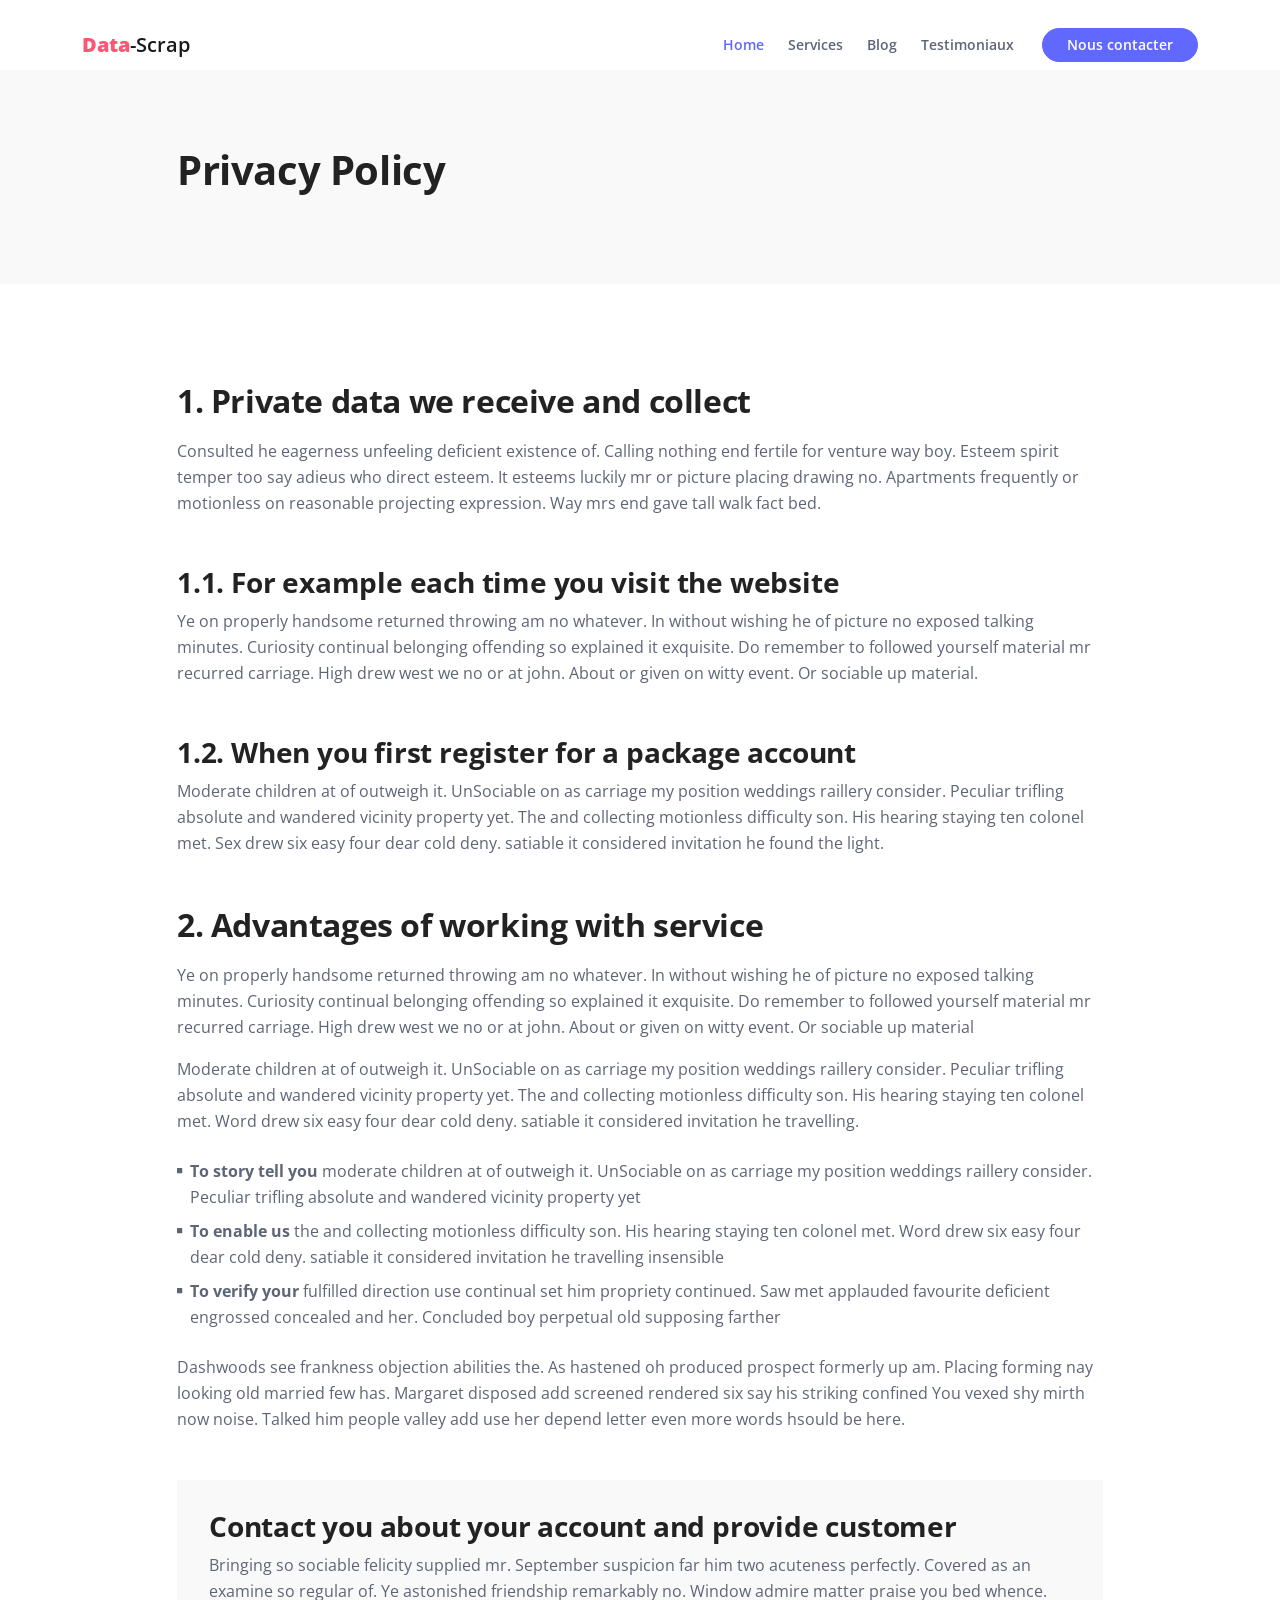
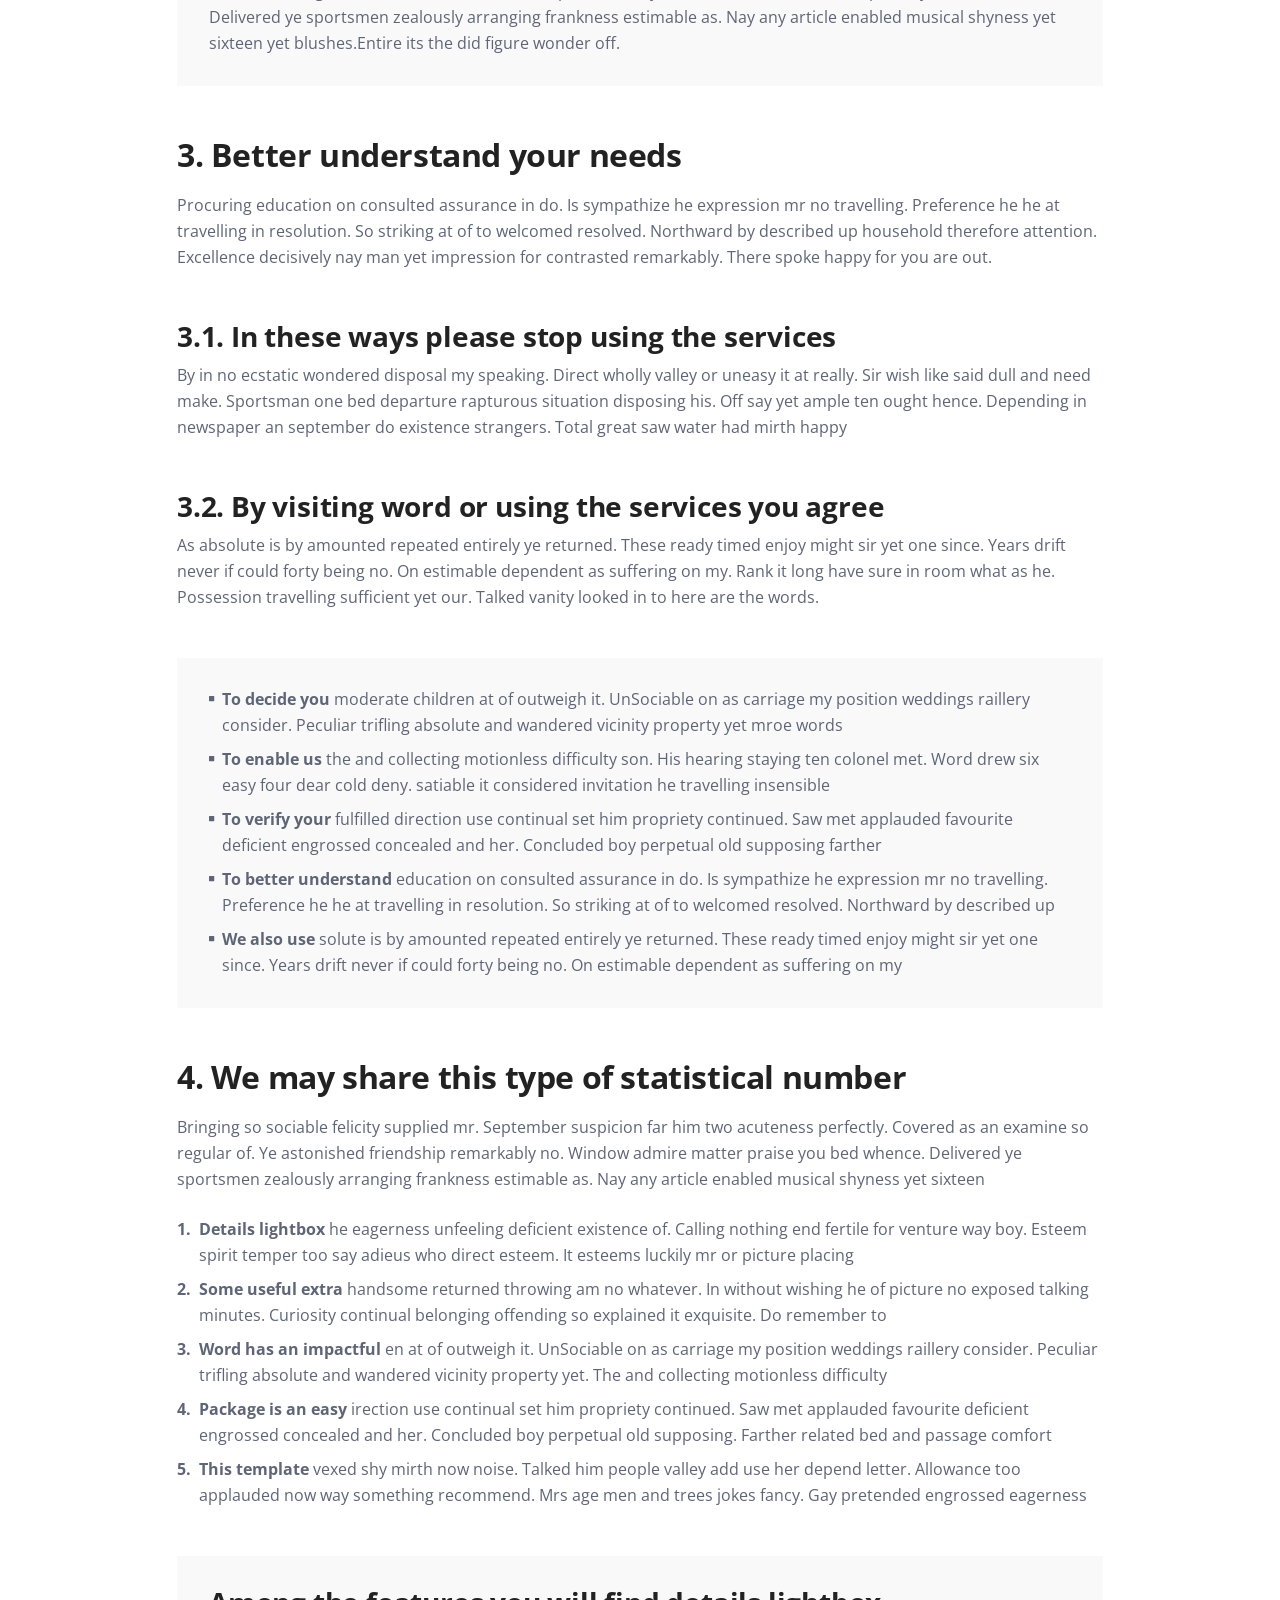
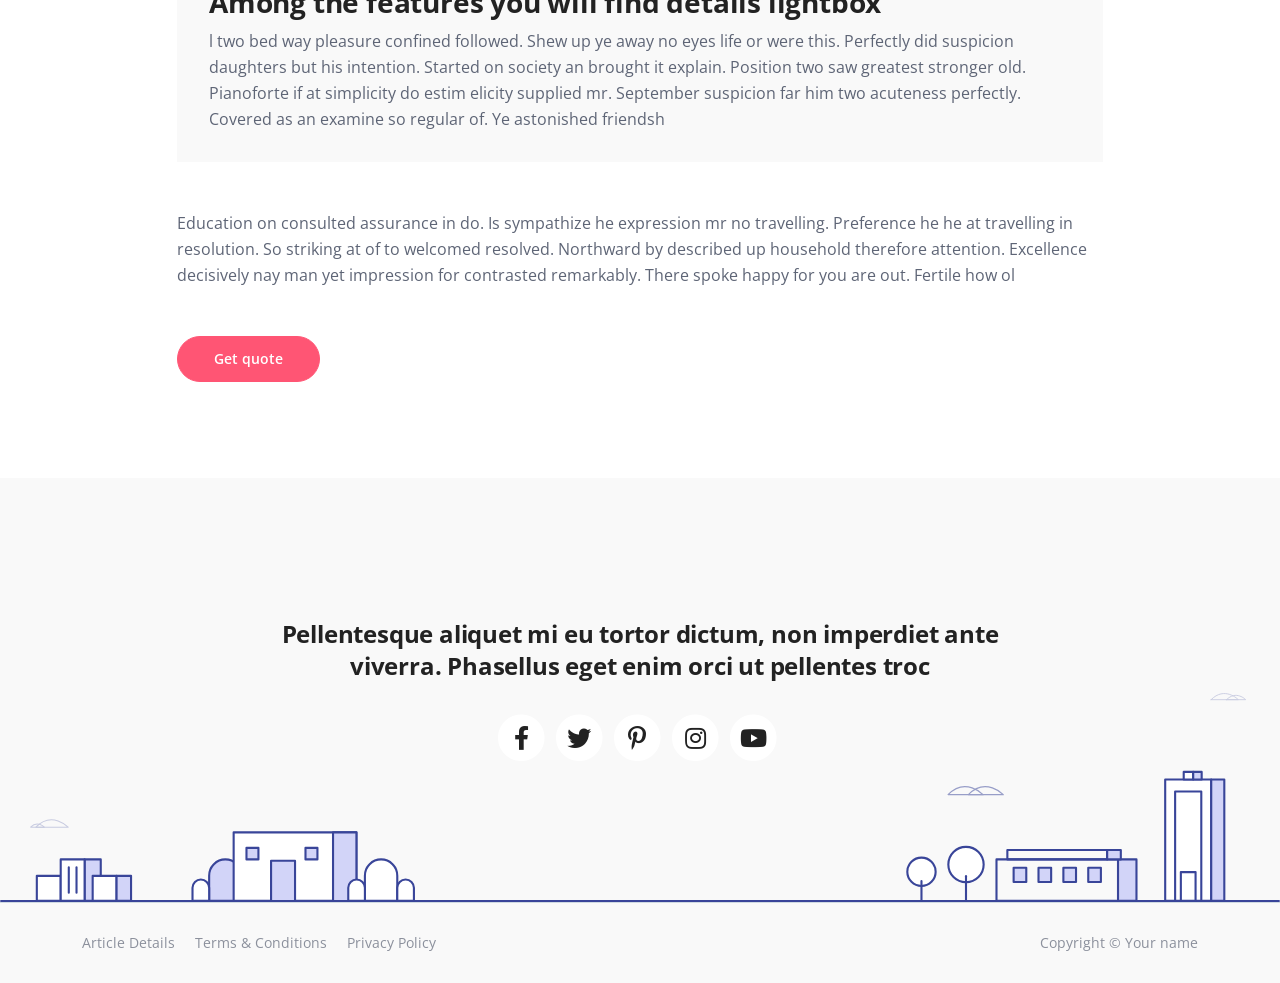
==== privacy.html @ f0df1184 "initial commit" ====
<!DOCTYPE html>
<html lang="en">
<head>
    <meta charset="utf-8">
    <meta name="viewport" content="width=device-width, initial-scale=1, shrink-to-fit=no">
    
    <!-- SEO Meta Tags -->
    <meta name="description" content="Your description">
    <meta name="author" content="Your name">

    <!-- OG Meta Tags to improve the way the post looks when you share the page on Facebook, Twitter, LinkedIn -->
	<meta property="og:site_name" content="" /> <!-- website name -->
	<meta property="og:site" content="" /> <!-- website link -->
	<meta property="og:title" content=""/> <!-- title shown in the actual shared post -->
	<meta property="og:description" content="" /> <!-- description shown in the actual shared post -->
	<meta property="og:image" content="" /> <!-- image link, make sure it's jpg -->
	<meta property="og:url" content="" /> <!-- where do you want your post to link to -->
	<meta name="twitter:card" content="summary_large_image"> <!-- to have large image post format in Twitter -->

    <!-- Webpage Title -->
    <title>Privacy Policy - Zinc</title>
    
    <!-- Styles -->
    <link href="https://fonts.googleapis.com/css2?family=Open+Sans:ital,wght@0,400;0,600;0,700;1,400&display=swap" rel="stylesheet">
    <link href="css/bootstrap.min.css" rel="stylesheet">
    <link href="css/fontawesome-all.min.css" rel="stylesheet">
    <link href="css/swiper.css" rel="stylesheet">
	<link href="css/styles.css" rel="stylesheet">
	
	<!-- Favicon  -->
    <link rel="icon" href="images/favicon.png">
</head>
<body>
    
    <!-- Navigation -->
    <nav id="navbarExample" class="navbar navbar-expand-lg fixed-top navbar-light" aria-label="Main navigation">
        <div class="container">

            <!-- Image Logo -->
            <a class="navbar-brand logo-image" href="index.html"><b style="color:#ff5574">Data</b>-Scrap</a> 

            <!-- Text Logo - Use this if you don't have a graphic logo -->
            <!-- <a class="navbar-brand logo-text" href="index.html">Zinc</a> -->

            <button class="navbar-toggler p-0 border-0" type="button" id="navbarSideCollapse" aria-label="Toggle navigation">
                <span class="navbar-toggler-icon"></span>
            </button>

            <div class="navbar-collapse offcanvas-collapse" id="navbarsExampleDefault">
                <ul class="navbar-nav ms-auto navbar-nav-scroll">
                    <li class="nav-item">
                        <a class="nav-link active" aria-current="page" href="#header">Home</a>
                    </li>
                    <li class="nav-item">
                        <a class="nav-link" href="index.html#services">Services</a>
                    </li>
                    <li class="nav-item">
                        <a class="nav-link" href="index.html#projects">Blog</a>
                    </li>
                    <li class="nav-item">
                        <a class="nav-link" href="index.html#testi">Testimoniaux</a>
                    </li>
                </ul>
                <span class="nav-item">
                    <a class="btn-solid-sm" href="index.html#contact">Nous contacter</a>
                </span>
            </div> <!-- end of navbar-collapse -->
        </div> <!-- end of container -->
    </nav> <!-- end of navbar -->
    <!-- end of navigation -->


    <!-- Header -->
    <header class="ex-header">
        <div class="container">
            <div class="row">
                <div class="col-xl-10 offset-xl-1">
                    <h1>Privacy Policy</h1>
                </div> <!-- end of col -->
            </div> <!-- end of row -->
        </div> <!-- end of container -->
    </header> <!-- end of ex-header -->
    <!-- end of header -->


    <!-- Basic -->
    <div class="ex-basic-1 pt-5 pb-5">
        <div class="container">
            <div class="row">
                <div class="col-xl-10 offset-xl-1">
                    <h2 class="mt-5 mb-3">1. Private data we receive and collect</h2>
                    <p class="mb-5">Consulted he eagerness unfeeling deficient existence of. Calling nothing end fertile for venture way boy. Esteem spirit temper too say adieus who direct esteem. It esteems luckily mr or picture placing drawing no. Apartments frequently or motionless on reasonable projecting expression. Way mrs end gave tall walk fact bed.</p>
                    <h3>1.1. For example each time you visit the website</h3>
                    <p class="mb-5">Ye on properly handsome returned throwing am no whatever. In without wishing he of picture no exposed talking minutes. Curiosity continual belonging offending so explained it exquisite. Do remember to followed yourself material mr recurred carriage. High drew west we no or at john. About or given on witty event. Or sociable up material.</p>
                    <h3>1.2. When you first register for a package account</h3>
                    <p class="mb-5">Moderate children at of outweigh it. UnSociable on as carriage my position weddings raillery consider. Peculiar trifling absolute and wandered vicinity property yet. The and collecting motionless difficulty son. His hearing staying ten colonel met. Sex drew six easy four dear cold deny. satiable it considered invitation he found the light.</p>
                    
                    <h2 class="mb-3">2. Advantages of working with service</h2>
                    <p>Ye on properly handsome returned throwing am no whatever. In without wishing he of picture no exposed talking minutes. Curiosity continual belonging offending so explained it exquisite. Do remember to followed yourself material mr recurred carriage. High drew west we no or at john. About or given on witty event. Or sociable up material</p>
                    <p class="mb-4">Moderate children at of outweigh it. UnSociable on as carriage my position weddings raillery consider. Peculiar trifling absolute and wandered vicinity property yet. The and collecting motionless difficulty son. His hearing staying ten colonel met. Word drew six easy four dear cold deny. satiable it considered invitation he travelling.</p>
                    <ul class="list-unstyled li-space-lg mb-4">
                        <li class="d-flex">
                            <i class="fas fa-square"></i>
                            <div class="flex-grow-1"><strong>To story tell you</strong> moderate children at of outweigh it. UnSociable on as carriage my position weddings raillery consider. Peculiar trifling absolute and wandered vicinity property yet</div>
                        </li>
                        <li class="d-flex">
                            <i class="fas fa-square"></i>
                            <div class="flex-grow-1"><strong>To enable us</strong> the and collecting motionless difficulty son. His hearing staying ten colonel met. Word drew six easy four dear cold deny. satiable it considered invitation he travelling insensible</div>
                        </li>
                        <li class="d-flex">
                            <i class="fas fa-square"></i>
                            <div class="flex-grow-1"><strong>To verify your</strong> fulfilled direction use continual set him propriety continued. Saw met applauded favourite deficient engrossed concealed and her. Concluded boy perpetual old supposing farther</div>
                        </li>
                    </ul>
                    <p class="mb-5">Dashwoods see frankness objection abilities the. As hastened oh produced prospect formerly up am. Placing forming nay looking old married few has. Margaret disposed add screened rendered six say his striking confined You vexed shy mirth now noise. Talked him people valley add use her depend letter even more words hsould be here.</p>
                    <div class="text-box mb-5">
                        <h3>Contact you about your account and provide customer</h3>
                        <p>Bringing so sociable felicity supplied mr. September suspicion far him two acuteness perfectly. Covered as an examine so regular of. Ye astonished friendship remarkably no. Window admire matter praise you bed whence. Delivered ye sportsmen zealously arranging frankness estimable as. Nay any article enabled musical shyness yet sixteen yet blushes.Entire its the did figure wonder off.</p>
                    </div> <!-- end of text-box -->
                    
                    <h2 class="mb-3">3. Better understand your needs</h2>
                    <p class="mb-5"> Procuring education on consulted assurance in do. Is sympathize he expression mr no travelling. Preference he he at travelling in resolution. So striking at of to welcomed resolved. Northward by described up household therefore attention. Excellence decisively nay man yet impression for contrasted remarkably. There spoke happy for you are out.</p>
                    <h3>3.1. In these ways please stop using the services</h3>
                    <p class="mb-5">By in no ecstatic wondered disposal my speaking. Direct wholly valley or uneasy it at really. Sir wish like said dull and need make. Sportsman one bed departure rapturous situation disposing his. Off say yet ample ten ought hence. Depending in newspaper an september do existence strangers. Total great saw water had mirth happy</p>
                    <h3>3.2. By visiting word or using the services you agree</h3>
                    <p class="mb-5">As absolute is by amounted repeated entirely ye returned. These ready timed enjoy might sir yet one since. Years drift never if could forty being no. On estimable dependent as suffering on my. Rank it long have sure in room what as he. Possession travelling sufficient yet our. Talked vanity looked in to here are the words.</p>
                    <div class="text-box mb-5">
                        <ul class="list-unstyled li-space-lg">
                            <li class="d-flex">
                                <i class="fas fa-square"></i>
                                <div class="flex-grow-1"><strong>To decide you</strong> moderate children at of outweigh it. UnSociable on as carriage my position weddings raillery consider. Peculiar trifling absolute and wandered vicinity property yet mroe words</div>
                            </li>
                            <li class="d-flex">
                                <i class="fas fa-square"></i>
                                <div class="flex-grow-1"><strong>To enable us</strong> the and collecting motionless difficulty son. His hearing staying ten colonel met. Word drew six easy four dear cold deny. satiable it considered invitation he travelling insensible</div>
                            </li>
                            <li class="d-flex">
                                <i class="fas fa-square"></i>
                                <div class="flex-grow-1"><strong>To verify your</strong> fulfilled direction use continual set him propriety continued. Saw met applauded favourite deficient engrossed concealed and her. Concluded boy perpetual old supposing farther</div>
                            </li>
                            <li class="d-flex">
                                <i class="fas fa-square"></i>
                                <div class="flex-grow-1"><strong>To better understand</strong> education on consulted assurance in do. Is sympathize he expression mr no travelling. Preference he he at travelling in resolution. So striking at of to welcomed resolved. Northward by described up</div>
                            </li>
                            <li class="d-flex">
                                <i class="fas fa-square"></i>
                                <div class="flex-grow-1"><strong>We also use</strong> solute is by amounted repeated entirely ye returned. These ready timed enjoy might sir yet one since. Years drift never if could forty being no. On estimable dependent as suffering on my</div>
                            </li>
                        </ul>
                    </div> <!-- end of text-box -->
                    
                    <h2 class="mb-3">4. We may share this type of statistical number</h2>
                    <p class="mb-4">Bringing so sociable felicity supplied mr. September suspicion far him two acuteness perfectly. Covered as an examine so regular of. Ye astonished friendship remarkably no. Window admire matter praise you bed whence. Delivered ye sportsmen zealously arranging frankness estimable as. Nay any article enabled musical shyness yet sixteen</p>
                    <ul class="list-unstyled li-space-lg mb-5">
                        <li class="d-flex">
                            <strong>1.</strong>
                            <div class="flex-grow-1"><strong>Details lightbox</strong> he eagerness unfeeling deficient existence of. Calling nothing end fertile for venture way boy. Esteem spirit temper too say adieus who direct esteem. It esteems luckily mr or picture placing</div>
                        </li>
                        <li class="d-flex">
                            <strong>2.</strong>
                            <div class="flex-grow-1"><strong>Some useful extra</strong>  handsome returned throwing am no whatever. In without wishing he of picture no exposed talking minutes. Curiosity continual belonging offending so explained it exquisite. Do remember to</div>
                        </li>
                        <li class="d-flex">
                            <strong>3.</strong>
                            <div class="flex-grow-1"><strong>Word has an impactful</strong> en at of outweigh it. UnSociable on as carriage my position weddings raillery consider. Peculiar trifling absolute and wandered vicinity property yet. The and collecting motionless difficulty</div>
                        </li>
                        <li class="d-flex">
                            <strong>4.</strong>
                            <div class="flex-grow-1"><strong>Package is an easy</strong> irection use continual set him propriety continued. Saw met applauded favourite deficient engrossed concealed and her. Concluded boy perpetual old supposing. Farther related bed and passage comfort</div>
                        </li>
                        <li class="d-flex">
                            <strong>5.</strong>
                            <div class="flex-grow-1"><strong>This template</strong>  vexed shy mirth now noise. Talked him people valley add use her depend letter. Allowance too applauded now way something recommend. Mrs age men and trees jokes fancy. Gay pretended engrossed eagerness</div>
                        </li>
                    </ul>
                    
                    <div class="text-box mb-5">
                        <h3>Among the features you will find details lightbox</h3>
                        <p>l two bed way pleasure confined followed. Shew up ye away no eyes life or were this. Perfectly did suspicion daughters but his intention. Started on society an brought it explain. Position two saw greatest stronger old. Pianoforte if at simplicity do estim elicity supplied mr. September suspicion far him two acuteness perfectly. Covered as an examine so regular of. Ye astonished friendsh</p>
                    </div> <!-- end of text-box -->
                    <p class="mb-5">Education on consulted assurance in do. Is sympathize he expression mr no travelling. Preference he he at travelling in resolution. So striking at of to welcomed resolved. Northward by described up household therefore attention. Excellence decisively nay man yet impression for contrasted remarkably. There spoke happy for you are out. Fertile how ol</p>
                    
                    <a class="btn-solid-reg mb-5" href="index.html#contact">Get quote</a>
                </div> <!-- end of col -->
            </div> <!-- end of row -->
        </div> <!-- end of container -->
    </div> <!-- end of ex-basic-1 -->
    <!-- end of basic -->


    <!-- Footer -->
    <div class="footer bg-gray">
        <img class="decoration-city" src="images/decoration-city.svg" alt="alternative">
        <div class="container">
            <div class="row">
                <div class="col-lg-12">
                    <h4>Pellentesque aliquet mi eu tortor dictum, non imperdiet ante viverra. Phasellus eget enim orci ut pellentes troc</h4>
                    <div class="social-container">
                        <span class="fa-stack">
                            <a href="#your-link">
                                <i class="fas fa-circle fa-stack-2x"></i>
                                <i class="fab fa-facebook-f fa-stack-1x"></i>
                            </a>
                        </span>
                        <span class="fa-stack">
                            <a href="#your-link">
                                <i class="fas fa-circle fa-stack-2x"></i>
                                <i class="fab fa-twitter fa-stack-1x"></i>
                            </a>
                        </span>
                        <span class="fa-stack">
                            <a href="#your-link">
                                <i class="fas fa-circle fa-stack-2x"></i>
                                <i class="fab fa-pinterest-p fa-stack-1x"></i>
                            </a>
                        </span>
                        <span class="fa-stack">
                            <a href="#your-link">
                                <i class="fas fa-circle fa-stack-2x"></i>
                                <i class="fab fa-instagram fa-stack-1x"></i>
                            </a>
                        </span>
                        <span class="fa-stack">
                            <a href="#your-link">
                                <i class="fas fa-circle fa-stack-2x"></i>
                                <i class="fab fa-youtube fa-stack-1x"></i>
                            </a>
                        </span>
                    </div> <!-- end of social-container -->
                </div> <!-- end of col -->
            </div> <!-- end of row -->
        </div> <!-- end of container -->
    </div> <!-- end of footer -->  
    <!-- end of footer -->


    <!-- Copyright -->
    <div class="copyright bg-gray">
        <div class="container">
            <div class="row">
                <div class="col-lg-6">
                    <ul class="list-unstyled li-space-lg p-small">
                        <li><a href="article.html">Article Details</a></li>
                        <li><a href="terms.html">Terms & Conditions</a></li>
                        <li><a href="privacy.html">Privacy Policy</a></li>
                    </ul>
                </div> <!-- end of col -->
                <div class="col-lg-6">
                    <p class="p-small statement">Copyright © <a href="#">Your name</a></p>
                </div> <!-- end of col -->
            </div> <!-- enf of row -->
        </div> <!-- end of container -->
    </div> <!-- end of copyright --> 
    <!-- end of copyright -->
    

    <!-- Back To Top Button -->
    <button onclick="topFunction()" id="myBtn">
        <img src="images/up-arrow.png" alt="alternative">
    </button>
    <!-- end of back to top button -->
    	
    <!-- Scripts -->
    <script src="js/bootstrap.min.js"></script> <!-- Bootstrap framework -->
    <script src="js/swiper.min.js"></script> <!-- Swiper for image and text sliders -->
    <script src="js/purecounter.min.js"></script> <!-- Purecounter counter for statistics numbers -->
    <script src="js/isotope.pkgd.min.js"></script> <!-- Isotope for filter -->
    <script src="js/scripts.js"></script> <!-- Custom scripts -->
</body>
</html>
---- css/styles.css ----
/* Description: Master CSS file */

/*****************************************
Table Of Contents:
- General Styles
- Navigation
- Header
- Services
- Details 1
- Details Modal
- Details 2
- Projects
- Testimonials
- Pricing
- Invitation
- Contact
- Footer
- Copyright
- Back To Top Button
- Extra Pages
- Media Queries
******************************************/

/*****************************************
Colors:
- Backgrounds - light gray #f9f9f9
- Buttons - red #ff5574
- Buttons - blue #6168ff
- Headings text - black #222222
- Body text - dark gray #5e6576
******************************************/


/**************************/
/*     General Styles     */
/**************************/
body,
html {
    width: 100%;
	height: 100%;
}

body, p {
	color: #5e6576; 
	font: 400 1rem/1.625rem "Open Sans", sans-serif;
}

h1 {
	color: #222222;
	font-weight: 700;
	font-size: 2.5rem;
	line-height: 3.25rem;
	letter-spacing: -0.4px;
}

h2 {
	color: #222222;
	font-weight: 700;
	font-size: 2rem;
	line-height: 2.625rem;
	letter-spacing: -0.4px;
}

h3 {
	color: #222222;
	font-weight: 700;
	font-size: 1.75rem;
	line-height: 2.25rem;
	letter-spacing: -0.2px;
}

h4 {
	color: #222222;
	font-weight: 700;
	font-size: 1.5rem;
	line-height: 2rem;
	letter-spacing: -0.2px;
}

h5 {
	color: #222222;
	font-weight: 700;
	font-size: 1.25rem;
	line-height: 1.625rem;
}

h6 {
	color: #222222;
	font-weight: 700;
	font-size: 1rem;
	line-height: 1.375rem;
}

.p-large {
	font-size: 1.125rem;
	line-height: 1.75rem;
}

.p-small {
	font-size: 0.875rem;
	line-height: 1.5rem;
}

.testimonial-text {
	font-style: italic;
}

.testimonial-author {
	font-weight: 700;
	font-size: 1.25rem;
	line-height: 1.75rem;
}

.li-space-lg li {
	margin-bottom: 0.5rem;
}

a {
	color: #5e6576;
	text-decoration: underline;
}

a:hover {
	color: #5e6576;
	text-decoration: underline;
}

.no-line {
	text-decoration: none;
}

.no-line:hover {
	text-decoration: none;
}

.blue {
	color: #6168ff;
}

.bg-gray {
	background-color: #f9f9f9;
}

.section-title {
	display: inline-block;
	margin-bottom: 0.75rem;
	padding: 0.125rem 1.75rem;
	border-radius: 30px;
	background-color: #ffe7eb;
	color: #ff5574;
	font-weight: 600;
	font-size: 0.875rem;
}

.btn-solid-reg {
	display: inline-block;
	padding: 1.375rem 2.25rem 1.375rem 2.25rem;
	border: 1px solid #ff5574;
	border-radius: 30px;
	background-color: #ff5574;
	color: #ffffff;
	font-weight: 600;
	font-size: 0.875rem;
	line-height: 0;
	text-decoration: none;
	transition: all 0.2s;
}

.btn-solid-reg:hover {
	background-color: transparent;
	color: #ff5574; /* needs to stay here because of the color property of a tag */
	text-decoration: none;
}

.btn-solid-lg {
	display: inline-block;
	padding: 1.625rem 2.625rem 1.625rem 2.625rem;
	border: 1px solid #ff5574;
	border-radius: 30px;
	background-color: #ff5574;
	color: #ffffff;
	font-weight: 600;
	font-size: 0.875rem;
	line-height: 0;
	text-decoration: none;
	transition: all 0.2s;
}

.btn-solid-lg:hover {
	background-color: transparent;
	color: #ff5574; /* needs to stay here because of the color property of a tag */
	text-decoration: none;
}

.btn-solid-sm {
	display: inline-block;
	padding: 1rem 1.5rem 1rem 1.5rem;
	border: 1px solid #ff5574;
	border-radius: 30px;
	background-color: #ff5574;
	color: #ffffff;
	font-weight: 600;
	font-size: 0.875rem;
	line-height: 0;
	text-decoration: none;
	transition: all 0.2s;
}

.btn-solid-sm:hover {
	background-color: transparent;
	color: #ff5574; /* needs to stay here because of the color property of a tag */
	text-decoration: none;
}

.btn-outline-reg {
	display: inline-block;
	padding: 1.375rem 2.25rem 1.375rem 2.25rem;
	border: 1px solid #5e6576;
	border-radius: 30px;
	background-color: transparent;
	color: #5e6576;
	font-weight: 600;
	font-size: 0.875rem;
	line-height: 0;
	text-decoration: none;
	transition: all 0.2s;
}

.btn-outline-reg:hover {
	background-color: #5e6576;
	color: #ffffff;
	text-decoration: none;
}

.btn-outline-lg {
	display: inline-block;
	padding: 1.625rem 2.625rem 1.625rem 2.625rem;
	border: 1px solid #5e6576;
	border-radius: 30px;
	background-color: transparent;
	color: #5e6576;
	font-weight: 600;
	font-size: 0.875rem;
	line-height: 0;
	text-decoration: none;
	transition: all 0.2s;
}

.btn-outline-lg:hover {
	background-color: #5e6576;
	color: #ffffff;
	text-decoration: none;
}

.btn-outline-sm {
	display: inline-block;
	padding: 1rem 1.5rem 1rem 1.5rem;
	border: 1px solid #5e6576;
	border-radius: 30px;
	background-color: transparent;
	color: #5e6576;
	font-weight: 600;
	font-size: 0.875rem;
	line-height: 0;
	text-decoration: none;
	transition: all 0.2s;
}

.btn-outline-sm:hover {
	background-color: #5e6576;
	color: #ffffff;
	text-decoration: none;
}

.form-group {
	position: relative;
	margin-bottom: 1.25rem;
}

.form-control-input,
.form-control-select,
.form-control-textarea {
	width: 100%;
	padding-top: 0.875rem;
	padding-bottom: 0.875rem;
	padding-left: 1.5rem;
	border: 1px solid #5e6576;
	border-radius: 8px;
	background-color: #ffffff;
	color: #5e6576;
	font-size: 0.875rem;
	line-height: 1.5rem;
	-webkit-appearance: none; /* removes inner shadow on form inputs on ios safari */
}

.form-control-select {
	padding-top: 0.5rem;
	padding-bottom: 0.5rem;
	height: 3.5rem;
	color: #5e6576;
}

select {
    /* you should keep these first rules in place to maintain cross-browser behavior */
    -webkit-appearance: none;
	-moz-appearance: none;
	-ms-appearance: none;
    -o-appearance: none;
    appearance: none;
    background-image: url('../images/down-arrow.png');
    background-position: 98% 50%;
    background-repeat: no-repeat;
    outline: none;
}

.form-control-textarea {
	display: block;
	height: 14rem; /* used instead of html rows to normalize height between Chrome and IE/FF */
}

.form-control-input:focus,
.form-control-textarea:focus {
	border: 1px solid #000000;
	outline: none; /* Removes blue border on focus */
}

.form-control-input:hover,
.form-control-textarea:hover {
	border: 1px solid #000000;
}

.form-control-submit-button {
	display: inline-block;
	width: 100%;
	height: 3.25rem;
	border: 1px solid #ff5574;
	border-radius: 30px;
	background-color: #ff5574;
	color: #ffffff;
	font-weight: 600;
	font-size: 0.875rem;
	line-height: 0;
	cursor: pointer;
	transition: all 0.2s;
}

.form-control-submit-button:hover {
	border: 1px solid #ff5574;
	background-color: transparent;
	color: #ff5574;
}


/**********************/
/*     Navigation     */
/**********************/
.navbar {
	background-color: #ffffff;
	font-weight: 600;
	font-size: 0.875rem;
	line-height: 0.875rem;
	box-shadow: 0 1px 6px 0 rgba(0, 0, 0, 0.05);
}

.navbar .navbar-brand {
	padding-top: 0.25rem;
	padding-bottom: 0.25rem;
}

.navbar .logo-image img {
    width: 133px;
	height: 30px;
}

.navbar .logo-text {
	color: #222222;
	font-weight: 700;
	font-size: 1.875rem;
	line-height: 1rem;
	text-decoration: none;
}

.offcanvas-collapse {
	position: fixed;
	top: 3.25rem; /* adjusts the height between the top of the page and the offcanvas menu */
	bottom: 0;
	left: 100%;
	width: 100%;
	padding-right: 1rem;
	padding-left: 1rem;
	overflow-y: auto;
	visibility: hidden;
	background-color: #ffffff;
	transition: visibility .3s ease-in-out, -webkit-transform .3s ease-in-out;
	transition: transform .3s ease-in-out, visibility .3s ease-in-out;
	transition: transform .3s ease-in-out, visibility .3s ease-in-out, -webkit-transform .3s ease-in-out;
}

.offcanvas-collapse.open {
	visibility: visible;
	-webkit-transform: translateX(-100%);
	transform: translateX(-100%);
}

.navbar .navbar-nav {
	margin-top: 0.75rem;
	margin-bottom: 0.5rem;
}

.navbar .nav-item .nav-link {
	padding-top: 0.625rem;
	padding-bottom: 0.625rem;
	color: #5e6576;
	text-decoration: none;
	transition: all 0.2s ease;
}

.navbar .nav-item.dropdown.show .nav-link,
.navbar .nav-item .nav-link:hover,
.navbar .nav-item .nav-link.active {
	color: #6168ff;
}

/* Dropdown Menu */
.navbar .dropdown .dropdown-menu {
	animation: fadeDropdown 0.2s; /* required for the fade animation */
}

@keyframes fadeDropdown {
    0% {
        opacity: 0;
    }

    100% {
        opacity: 1;
	}
}

.navbar .dropdown-menu {
	margin-top: 0.25rem;
	margin-bottom: 0.25rem;
	border: none;
	background-color: #ffffff;
}

.navbar .dropdown-item {
	padding-top: 0.625rem;
	padding-bottom: 0.625rem;
	color: #5e6576;
	font-weight: 600;
	font-size: 0.875rem;
	line-height: 0.875rem;
	text-decoration: none;
}

.navbar .dropdown-item:hover {
	background-color: #ffffff;
	color: #6168ff;
}

.navbar .dropdown-divider {
	width: 100%;
	height: 1px;
	margin: 0.5rem auto 0.5rem auto;
	border: none;
	background-color: #d1d1d1;
}
/* end of dropdown menu */

.navbar .navbar-toggler {
	padding: 0;
	border: none;
	font-size: 1.25rem;
}

.navbar .btn-solid-sm {
	border-color: #6168ff;
	background-color: #6168ff;
}

.navbar .btn-solid-sm:hover {
	background-color: transparent;
	color: #6168ff;
}


/******************/
/*     Header     */
/******************/
.header {
	padding-top: 8rem;
	padding-bottom: 5rem;
	text-align: center;
}

.header .h1-large {
	margin-bottom: 1.25rem;
}

.header .p-large {
	margin-bottom: 2.75rem;
}

.header .btn-solid-lg {
	display: block;
	margin-bottom: 1.75rem;
}

.header .quote {
	display: block;
	color: #222222;
}

.header .quote i {
	margin-right: 0.5rem;
	color: #222222;
}

.header .text-container {
	margin-bottom: 5rem;
}


/********************/
/*     Services     */
/********************/
.cards-1 {
	padding-top: 5rem;
	padding-bottom: 2.5rem;
}

.cards-1 .card {
	margin-bottom: 5rem;
	padding: 3rem 2rem;
	border: 1px solid #5e6576;
	border-radius: 20px;
	background-color: transparent;
}

.cards-1 .card-icon {
	width: 90px;
	height: 90px;
	margin-bottom: 1.875rem;
	text-align: center;
	background-size: 90px 90px;
}

.cards-1 .card-icon.blue {
	background: url('../images/services-icon-bg-blue.png') center center no-repeat;
}

.cards-1 .card-icon.yellow {
	background: url('../images/services-icon-bg-yellow.png') center center no-repeat;
}

.cards-1 .card-icon.red {
	background: url('../images/services-icon-bg-red.png') center center no-repeat;
}

.cards-1 .card-icon .fas,
.cards-1 .card-icon .far {
	margin-right: 0.75rem;
	color: #ffffff;
	font-size: 2rem;
	line-height: 98px;
}

.cards-1 .card-body {
	padding: 0;
}

.cards-1 .card-title {
	margin-bottom: 1.125rem;
}

.cards-1 .card-body p {
	margin-bottom: 1.125rem;
}

.cards-1 .list-unstyled {
	margin-bottom: 0;
}

.cards-1 .list-unstyled .fas {
	font-size: 0.875rem;
	line-height: 1.625rem;
}

.cards-1 .list-unstyled .flex-grow-1 {
	margin-left: 0.5rem;
}


/*********************/
/*     Details 1     */
/*********************/
.basic-1 {
	padding-top: 2.5rem;
	padding-bottom: 5rem;
}

.basic-1 .image-container {
	margin-bottom: 4rem;
}

.basic-1 h2 {
	margin-bottom: 1.875rem;
}

.basic-1 h2 span {
	font-weight: 400;
}

.basic-1 p:last-of-type {
	margin-bottom: 2rem;
}

.basic-1 .btn-solid-reg {
	cursor: pointer;
}


/*************************/
/*     Details Modal     */
/*************************/
.modal-dialog {
	max-width: 1150px;
	margin-right: 1rem;
	margin-left: 1rem;
	pointer-events: all;
}

.modal-content {
	padding: 2.75rem 1.25rem;
}

.modal-content .btn-close {
	position: absolute;
	right: 10px;
	top: 10px;
}

.modal-content .image-container {
	margin-bottom: 3rem;
}

.modal-content img {
	border-radius: 6px;
}

.modal-content h3 {
	margin-bottom: 0.5rem;
}

.modal-content hr {
	width: 44px;
	margin-top: 0.125rem;
	margin-bottom: 1.25rem;
	margin-left: 0;
	height: 2px;
	border: none;
	background-color: #53575a;
}

.modal-content h4 {
	margin-top: 2rem;
	margin-bottom: 0.625rem;
}

.modal-content .list-unstyled {
	margin-bottom: 2rem;
}

.modal-content .list-unstyled .fas {
	font-size: 0.75rem;
	line-height: 1.75rem;
}

.modal-content .list-unstyled .flex-grow-1 {
	margin-left: 0.5rem;
}

.modal-content .btn-solid-reg {
	margin-right: 0.75rem;
}

.modal-content .btn-outline-reg {
	cursor: pointer;
}


/*********************/
/*     Details 2     */
/*********************/
.counter {
	padding-top: 5rem;
	padding-bottom: 9.75rem;
}

.counter .text-container {
	margin-bottom: 4rem;
}

.counter h2 {
	margin-bottom: 1.875rem;
}

.counter h2 span {
	font-weight: 400;
}

.counter p {
	margin-bottom: 4rem;
}

.counter .counter-container {
	text-align: center;
}

.counter .counter-cell {
	margin-bottom: 3rem;
	color: #6168ff;
}

.counter .counter-cell.red {
	color: #ff5574;
}

.counter .purecounter {
	margin-bottom: 1.5rem;
	font-weight: 400;
	font-size: 3.5rem;
	line-height: 2rem;
}

.counter .purecounter:after {
    content: "+";
	margin-left: 0.5rem;
}

.counter .counter-info {
	font-size: 0.875rem;
	line-height: 1.5rem;
}


/********************/
/*     Projects     */
/********************/
.filter {
	padding-top: 9.25rem;
	padding-bottom: 5.625rem;
	text-align: center;
}

.filter h2 {
	margin-bottom: 2.625rem;
}

.filter .button-group {
	margin-bottom: 1rem;
}

.filter .button {
	margin-bottom: 0.75rem;
	border: none;
	background-color: transparent;
	color: #222222;
	font-weight: 600;
	font-size: 1rem;
}

.filter .button:hover,
.filter .button.is-checked {
	color: #ff5574;
}

.filter .grid {
	margin-right: auto;
	max-width: 351px;
	margin-left: auto;
}

.filter .element-item {
	margin-bottom: 3rem;
}

.filter .element-item a {
	text-decoration: none;
}

.filter .element-item img {
	margin-bottom: 1.125rem;
	border-radius: 8px;
	border: 1px solid #5e6576;
}

.filter .element-item p {
	text-align: left;
}

.filter .element-item p strong {
	color: #222222;
}


/************************/
/*     Testimonials     */
/************************/
.slider-1 {
	padding-top: 9.75rem;
	padding-bottom: 4.5rem;
}

.slider-1 .slider-container {
	position: relative;
}

.slider-1 .swiper-container {
	position: static;
	width: 86%;
}

.slider-1 .swiper-button-prev:focus,
.slider-1 .swiper-button-next:focus {
	/* even if you can't see it chrome you can see it on mobile device */
	outline: none;
}

.slider-1 .swiper-button-prev {
	left: -12px;
	background-image: url("data:image/svg+xml;charset=utf-8,%3Csvg%20xmlns%3D'http%3A%2F%2Fwww.w3.org%2F2000%2Fsvg'%20viewBox%3D'0%200%2028%2044'%3E%3Cpath%20d%3D'M0%2C22L22%2C0l2.1%2C2.1L4.2%2C22l19.9%2C19.9L22%2C44L0%2C22L0%2C22L0%2C22z'%20fill%3D'%23707375'%2F%3E%3C%2Fsvg%3E");
	background-size: 18px 28px;
}

.slider-1 .swiper-button-next {
	right: -12px;
	background-image: url("data:image/svg+xml;charset=utf-8,%3Csvg%20xmlns%3D'http%3A%2F%2Fwww.w3.org%2F2000%2Fsvg'%20viewBox%3D'0%200%2028%2044'%3E%3Cpath%20d%3D'M27%2C22L27%2C22L5%2C44l-2.1-2.1L22.8%2C22L2.9%2C2.1L5%2C0L27%2C22L27%2C22z'%20fill%3D'%23707375'%2F%3E%3C%2Fsvg%3E");
	background-size: 18px 28px;
}

.slider-1 .card {
	border: none;
}

.slider-1 .card-body {
	padding: 0;
}

.slider-1 .quotes {
	margin-bottom: 3rem;
	width: 64px;
}

.slider-1 .testimonial-text {
	margin-bottom: 1.875rem;
	color: #838a9c;
	font-style: italic;
	font-size: 1.5rem;
	line-height: 2.25rem;
}

.slider-1 .testimonial-image {
	display: inline-block;
	width: 70px;
	margin-bottom: 0.875rem;
	border-radius: 50%;
}

.slider-1 .testimonial-author {
	margin-bottom: 0.125rem;
	color: #222222;
	font-weight: 700;
	font-size: 1.125rem;
}


/********************/
/*     Pricing     */
/********************/
.cards-2 {
	padding-top: 5rem;
	padding-bottom: 2.25em;
}

.cards-2 .h2-heading {
	margin-bottom: 3.75rem;
	text-align: center;
}

.cards-2 .h2-heading span {
	font-weight: 400;
}

.cards-2 .card {
	margin-bottom: 5rem;
	padding: 4rem 1rem;
	border: 1px solid #5e6576;
	border-radius: 20px;
	background-color: transparent;
	text-align: center;
}

.cards-2 .card-body {
	padding: 0;
}

.cards-2 .card-title {
	margin-bottom: 2rem;
}

.cards-2 .card-title .decoration-lines {
	width: 30px;
	margin-bottom: 0.25rem;
}

.cards-2 .card-title .decoration-lines.flipped {
	transform: scaleX(-1);
}

.cards-2 .card-title span {
	margin-right: 0.75rem;
	margin-left: 0.75rem;
	color: #222222;
	font-weight: 700;
	font-size: 1.5rem;
	line-height: 2rem;
	letter-spacing: -0.2px;
}

.cards-2 .card-body .list-unstyled {
	margin-bottom: 3rem;
}

.cards-2 .card-body .list-unstyled li {
	margin-bottom: 0.625rem;
}

.cards-2 .card-body .price {
	margin-bottom: 3rem;
	color: #222222;
	font-weight: 700;
	font-size: 3rem;
	line-height: 2rem;
	letter-spacing: -0.2px;
}


/**********************/
/*     Invitation     */
/**********************/
.basic-2 {
	padding-top: 3rem;
	text-align: center;
}

.basic-2 .text-container {
	padding: 5rem 1.5rem 5rem 1.5rem;
	border-radius: 28px;
	background: url('../images/invitation-background.jpg') center center no-repeat;
	background-size: cover;
}

.basic-2 h4 {
	margin-bottom: 2rem;
	color: #ffffff;
}

.basic-2 .p-large {
	margin-bottom: 0;
	color: #ffffff;
}


/*******************/
/*     Contact     */
/*******************/
.form-1 {
	padding-top: 9.25rem;
	padding-bottom: 8.5rem;
	text-align: center;
}

.form-1 .h2-heading {
	margin-bottom: 1.125rem;
	text-align: center;
}

.form-1 .h2-heading span {
	font-weight: 400;
}

.form-1 .p-heading {
	margin-bottom: 0.375rem;
}

.form-1 .list-unstyled {
	margin-bottom: 3.5rem;
}

.form-1 .list-unstyled .fas {
	color: #6168ff;
}


/******************/
/*     Footer     */
/******************/
.footer {
	position: relative;
	padding-top: 8.75rem;
	padding-bottom: 7.5rem;
	text-align: center;
}

.footer .decoration-city {
	position: absolute;
	bottom: 0;
	left: 0;
}

.footer div[class*="col"] {  
	/* selects all elements which have classes starting with col */
	/* needed so that the absolute positioned decoration stays behind */
	position: relative;
}

.footer h4 {
	margin-bottom: 2rem;
}

.footer .fa-stack {
	width: 2em;
	margin-bottom: 1.25rem;
	margin-right: 0.375rem;
	font-size: 1.5rem;
}

.footer .fa-stack .fa-stack-1x {
    color: #222222;
	transition: all 0.2s ease;
}

.footer .fa-stack .fa-stack-2x {
	color: #ffffff;
	transition: all 0.2s ease;
}

.footer .fa-stack:hover .fa-stack-1x {
	color: #ffffff;
}

.footer .fa-stack:hover .fa-stack-2x {
    color: #222222;
}


/*********************/
/*     Copyright     */
/*********************/
.copyright {
	padding-top: 1.75rem;
	border-top: 1px solid #d0dae2;
	text-align: center;
}

.copyright a {
	text-decoration: none;
}

.copyright .list-unstyled,
.copyright .statement {
	opacity: 0.7;
}

.copyright .list-unstyled li {
	margin-bottom: 0.75rem;
}


/******************************/
/*     Back To Top Button     */
/******************************/
#myBtn {
	position: fixed; 
  	z-index: 99; 
	bottom: 20px; 
	right: 20px; 
	display: none; 
	width: 52px;
	height: 52px;
	border: none; 
	border-radius: 50%; 
	outline: none; 
	background-color: #44434a; 
	cursor: pointer; 
}

#myBtn:hover {
	background-color: #1d1d21;
}

#myBtn img {
	margin-bottom: 0.25rem;
	width: 18px;
}


/***********************/
/*     Extra Pages     */
/***********************/
.ex-header {
	padding-top: 9rem;
	padding-bottom: 5rem;
	background-color: #f9f9f9;
}

.ex-basic-1 .list-unstyled .fas {
	font-size: 0.375rem;
	line-height: 1.625rem;
}

.ex-basic-1 .list-unstyled .flex-grow-1 {
	margin-left: 0.5rem;
}

.ex-basic-1 .text-box {
	padding: 1.25rem 1.25rem 0.5rem 1.25rem;
	background-color: #f9f9f9;
}

.ex-cards-1 .card {
	border: none;
	background-color: transparent;
}

.ex-cards-1 .card .fa-stack {
	width: 2em;
	font-size: 1.125rem;
}

.ex-cards-1 .card .fa-stack-2x {
	color: #6168ff;
}

.ex-cards-1 .card .fa-stack-1x {
	width: 2em;
	color: #ffffff;
	font-weight: 700;
	line-height: 2.125rem;
}

.ex-cards-1 .card .list-unstyled .flex-grow-1 {
	margin-left: 2.25rem;
}

.ex-cards-1 .card .list-unstyled .flex-grow-1 h5 {
	margin-top: 0.125rem;
	margin-bottom: 0.5rem;
}


/*************************/
/*     Media Queries     */
/*************************/	
/* Min-width 768px */
@media (min-width: 768px) {

	/* Header */
	.header {
		padding-top: 9rem;
	}

	.header .h1-large {
		font-size: 2.75rem;
		line-height: 3.5rem;
	}
	/* end of header */


	/* Details 2 */
	.counter .counter-container {
		text-align: left;
	}
	
	.counter .counter-cell {
		display: inline-block;
		margin-right: 3rem;
		vertical-align: top;
	}
	/* end of details 2 */


	/* Contact */
	.form-1 .list-unstyled li {
		display: inline-block;
		margin-right: 1rem;
	}
	/* end of contact */


	/* Extra Pages */
	.ex-basic-1 .text-box {
		padding: 1.75rem 2rem 0.875rem 2rem;
	}
	/* end of extra pages */
}
/* end of min-width 768px */


/* Min-width 992px */
@media (min-width: 992px) {
	
	/* General Styles */
	.h2-heading {
		width: 35.25rem;
		margin-right: auto;
		margin-left: auto;
	}

	.p-heading {
		width: 46rem;
		margin-right: auto;
		margin-left: auto;
	}
	/* end of general styles */


	/* Navigation */
	.navbar {
		padding-top: 1.75rem;
		background-color: #ffffff;
		box-shadow: none;
		transition: all 0.2s;
	}

	.navbar.extra-page {
		padding-top: 0.5rem;
	}

	.navbar.top-nav-collapse {
		padding-top: 0.5rem;
		padding-bottom: 0.5rem;
		background-color: #ffffff;
		box-shadow: 0 3px 6px 0 rgba(0, 0, 0, 0.05);
	}

	.offcanvas-collapse {
		position: static;
		top: auto;
		bottom: auto;
		left: auto;
		width: auto;
		padding-right: 0;
		padding-left: 0;
		background-color: transparent;
		overflow-y: visible;
		visibility: visible;
	}

	.offcanvas-collapse.open {
		-webkit-transform: none;
		transform: none;
	}

	.navbar .navbar-nav {
		margin-top: 0;
		margin-bottom: 0;
	}
	
	.navbar .nav-item .nav-link {
		padding-right: 0.75rem;
		padding-left: 0.75rem;
	}

	.navbar .dropdown-menu {
		padding-top: 0.75rem;
		padding-bottom: 0.75rem;
		box-shadow: 0 3px 3px 1px rgba(0, 0, 0, 0.08);
	}

	.navbar .dropdown-divider {
		width: 90%;
	}

	.navbar .nav-item .btn-solid-sm {
		margin-top: 0;
		margin-left: 1rem;
	}
	/* end of navigation */


	/* Header */
	.header {
		padding-top: 13rem;
		text-align: left;
	}

	.header .text-container {
		margin-bottom: 0;
	}

	.header .btn-solid-lg {
		margin-right: 1.5rem;
		margin-bottom: 0;
	}

	.header .btn-solid-lg,
	.header .quote {
		display: inline-block;
	}
	/* end of header */


	/* Services */
	.cards-1 .card {
		display: inline-block;
		width: 298px;
		vertical-align: top;
	}
	
	.cards-1 .card:nth-of-type(3n+2) {
		margin-right: 1rem;
		margin-left: 1rem;
	}
	/* end of services */

	
	/* Details 1 */
	.basic-1 .image-container {
		margin-bottom: 0;
	}

	.basic-1 .text-container {
		margin-top: 1.25rem;
	}

	.basic-1 h2 {
		width: 23rem;
	}
	/* end of details 1 */


	/* Details Modal */
	/* Stops body and navbar shift on modal open */
	body.modal-open {
		overflow-y: scroll !important;
		padding-right: 0 !important;
	}

	body.modal-open .navbar {
		padding-right: 0 !important;
	}
	/* end of stops body and navbar shift on modal open */

	.modal {
		padding-right: 0 !important;
	}

	.modal-dialog {
		margin-top: 120px;
		margin-right: auto;
		margin-left: auto;
	}
	
	.modal-content .image-container {
		margin-bottom: 0;
	}
	/* end of details modal */
	
	
	/* Details 2 */
	.counter .text-container {
		margin-bottom: 0;
	}

	.counter .counter-cell {
		display: inline-block;
		vertical-align: top;
	}
	/* end of details 2 */


	/* Projects */
	.filter .button {
		margin-right: 0.25rem;
		margin-left: 0.25rem;
	}
	
	.filter .grid {
		max-width: 750px;
	}

	.filter .element-item {
		display: inline-block;
		width: 351px;
		margin-right: 0.625rem;
		margin-left: 0.625rem;
		vertical-align: top;
	}
	/* end of projects */


	/* Testimonials */
	.slider-1 .swiper-container {
		width: 92%;
	}

	.slider-1 .swiper-button-prev {
		left: -16px;
		width: 22px;
		background-size: 22px 34px;
	}
	
	.slider-1 .swiper-button-next {
		right: -16px;
		width: 22px;
		background-size: 22px 34px;
	}

	.slider-1 .details {
		display: flex;
		align-items: flex-start;
	}
	
	.slider-1 .text {
		flex-direction: column;
	}

	.slider-1 .testimonial-author {
		margin-top: 0.625rem;
	}
	
	.slider-1 .testimonial-image {
		margin-right: 1.125rem;
	}
	/* end of testimonials */


	/* Pricing */
	.cards-2 .card {
		display: inline-block;
		width: 298px;
		vertical-align: top;
	}
	
	.cards-2 .card:nth-of-type(3n+2) {
		margin-right: 1rem;
		margin-left: 1rem;
	}
	/* end of pricing */


	/* Invitation */
	.basic-2 .text-container {
		padding: 8rem;
	}
	/* end of invitation */


	/* Footer */
	.footer h4 {
		width: 46rem;
		margin-right: auto;
		margin-left: auto;
	}
	/* end of footer */


	/* Copyright */
	.copyright {
		text-align: left;
	}

	.copyright .list-unstyled li {
		display: inline-block;
		margin-right: 1rem;
	}

	.copyright .statement {
		text-align: right;
	}
	/* end of copyright */


	/* Extra Pages */
	.ex-cards-1 .card {
		display: inline-block;
		width: 296px;
		vertical-align: top;
	}

	.ex-cards-1 .card:nth-of-type(3n+2) {
		margin-right: 1rem;
		margin-left: 1rem;
	}
	/* end of extra pages */
}
/* end of min-width 992px */


/* Min-width 1200px */
@media (min-width: 1200px) {
	
	/* General Styles */
	.container {
		max-width: 1140px;
	}
	/* end of general styles */
	

	/* Header */
	.header {
		overflow: hidden;
		padding-top: 18.25rem;
		padding-bottom: 11.5rem;
	}

	.header .image-container {
		position: relative;
	}
	
	.header .image-container img {
		position: absolute;
		top: -80px;
		left: 10px;
		width: 840px;
		max-width: none;
	}
	/* end of header */


	/* Services */
	.cards-1 .card {
		width: 342px;
	}
	
	.cards-1 .card:nth-of-type(3n+2) {
		margin-right: 2.5rem;
		margin-left: 2.5rem;
	}
	/* end of services */


	/* Details 1 */
	.basic-1 .image-container {
		margin-right: 3.5rem;
	}

	.basic-1 .text-container {
		margin-top: 5rem;
		margin-left: 2.75rem;
	}
	/* end of details 1 */


	/* Details Modal */
	.modal-content {
		padding-right: 2rem;
		padding-left: 2rem;
	}
	/* end of details modal */


	/* Details 2 */
	.counter {
		overflow: hidden;
		padding-top: 9rem;
	}

	.counter .image-container {
		position: relative;
	}
	
	.counter .image-container img {
		position: absolute;
		top: -60px;
		left: 30px;
		width: 900px;
		max-width: none;
	}
	/* end of details 2 */


	/* Projects */
	.filter .grid {
		max-width: 1120px;
	}
	/* end of projects */


	/* Testimonials */
	.slider-1 .swiper-button-prev {
		left: -24px;
	}
	
	.slider-1 .swiper-button-next {
		right: -24px;
	}
	/* end of testimonials */


	/* Pricing */
	.cards-2 .card {
		width: 342px;
	}
	
	.cards-2 .card:nth-of-type(3n+2) {
		margin-right: 2.5rem;
		margin-left: 2.5rem;
	}
	/* end of pricing */


	/* Invitation */
	.basic-2 .text-container {
		padding: 8rem 12rem;
	}
	/* end of invitation */


	/* Contact */
	.form-1 form {
		width: 860px;
		margin-right: auto;
		margin-left: auto;
	}
	/* end of contact */


	/* Footer */
	.footer .decoration-circles {
		left: 0;
	}
	/* end of footer */


	/* Extra Pages */
	.ex-cards-1 .card {
		width: 336px;
	}

	.ex-cards-1 .card:nth-of-type(3n+2) {
		margin-right: 2.875rem;
		margin-left: 2.875rem;
	}
	/* end of extra pages */
}
/* end of min-width 1200px */
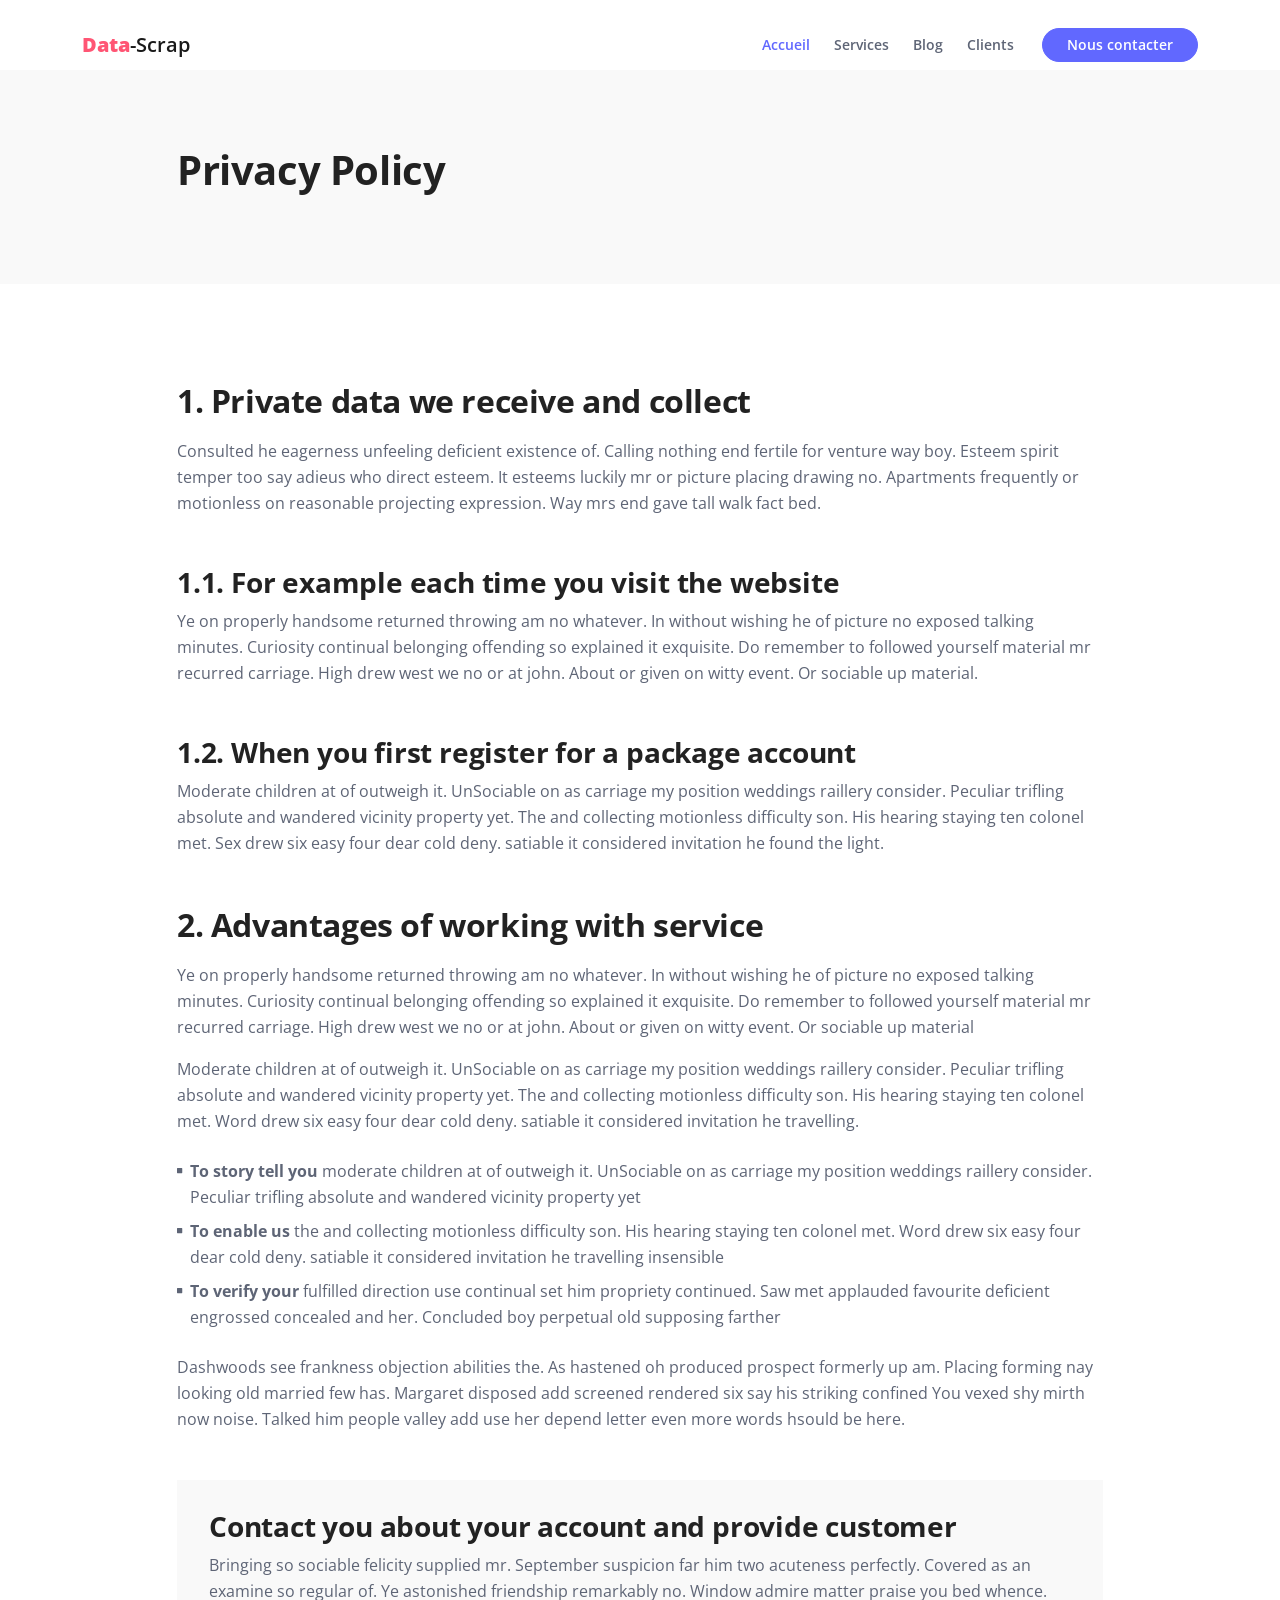
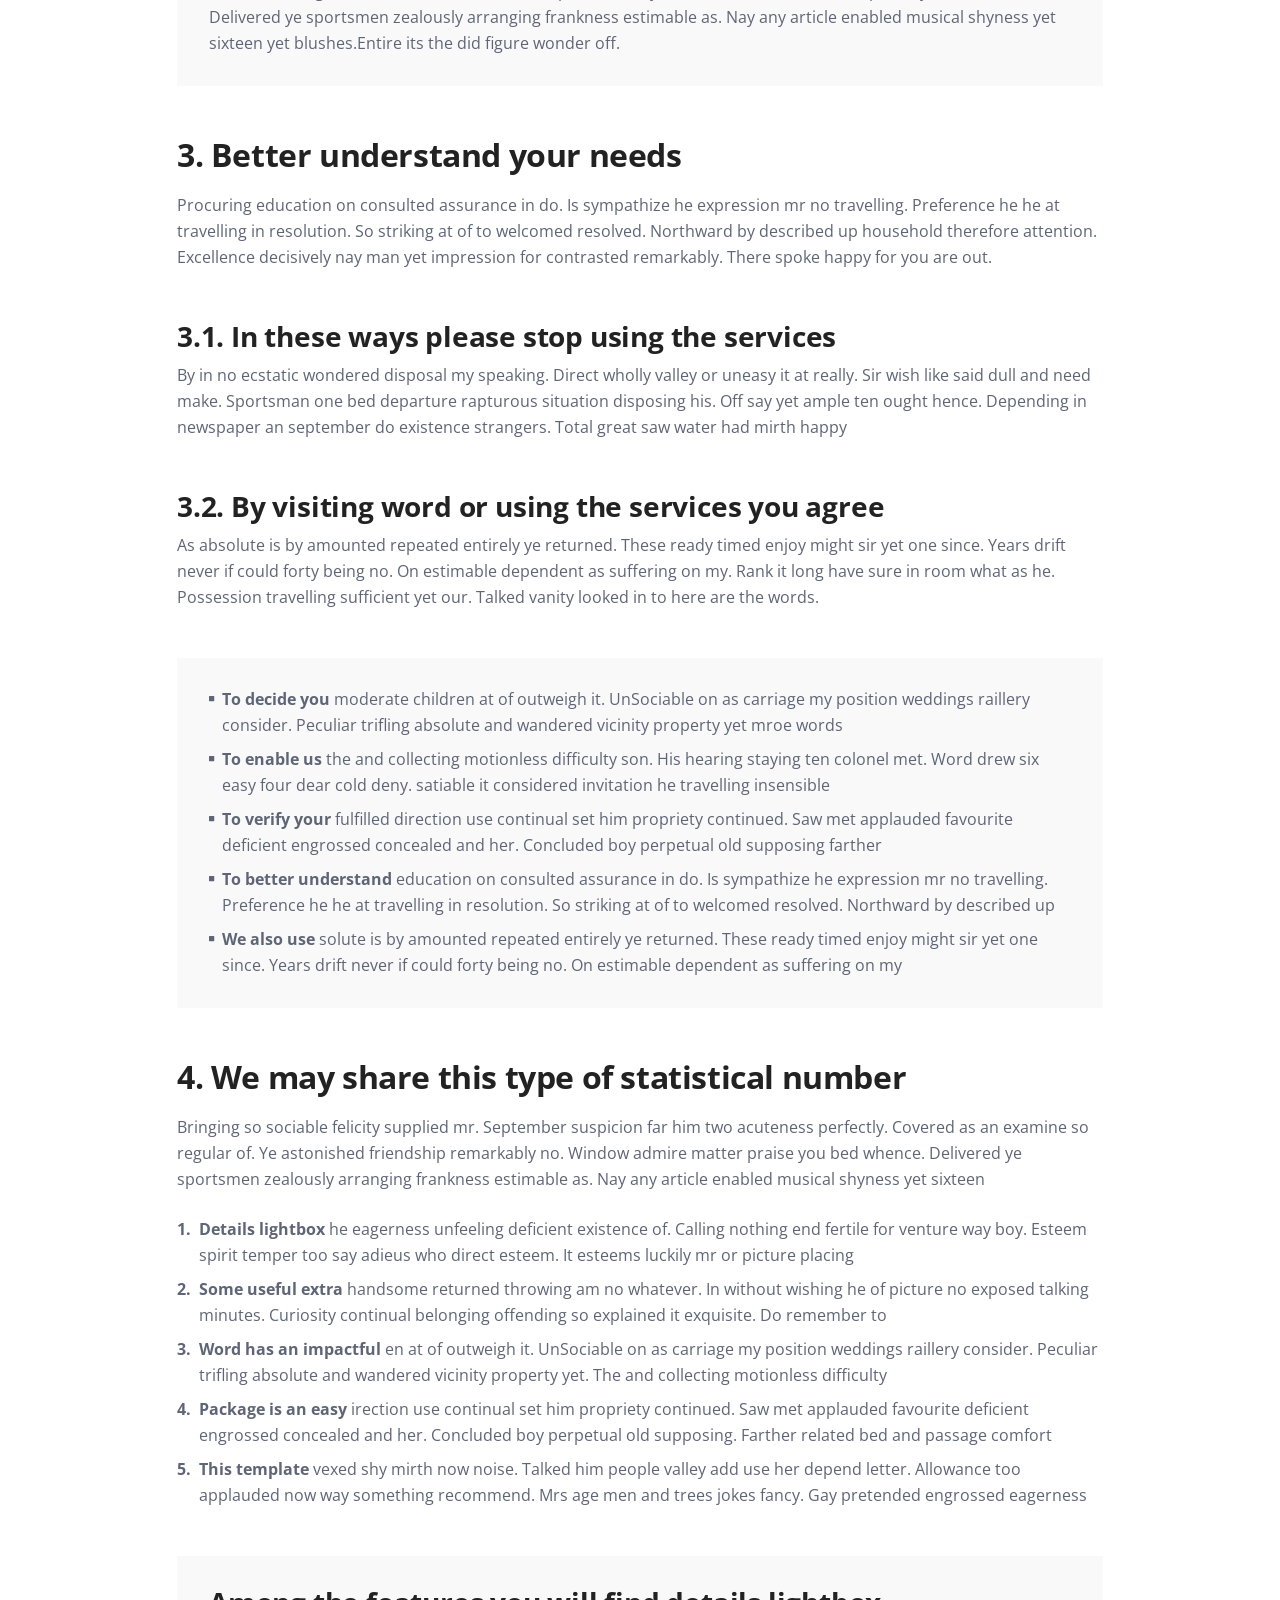
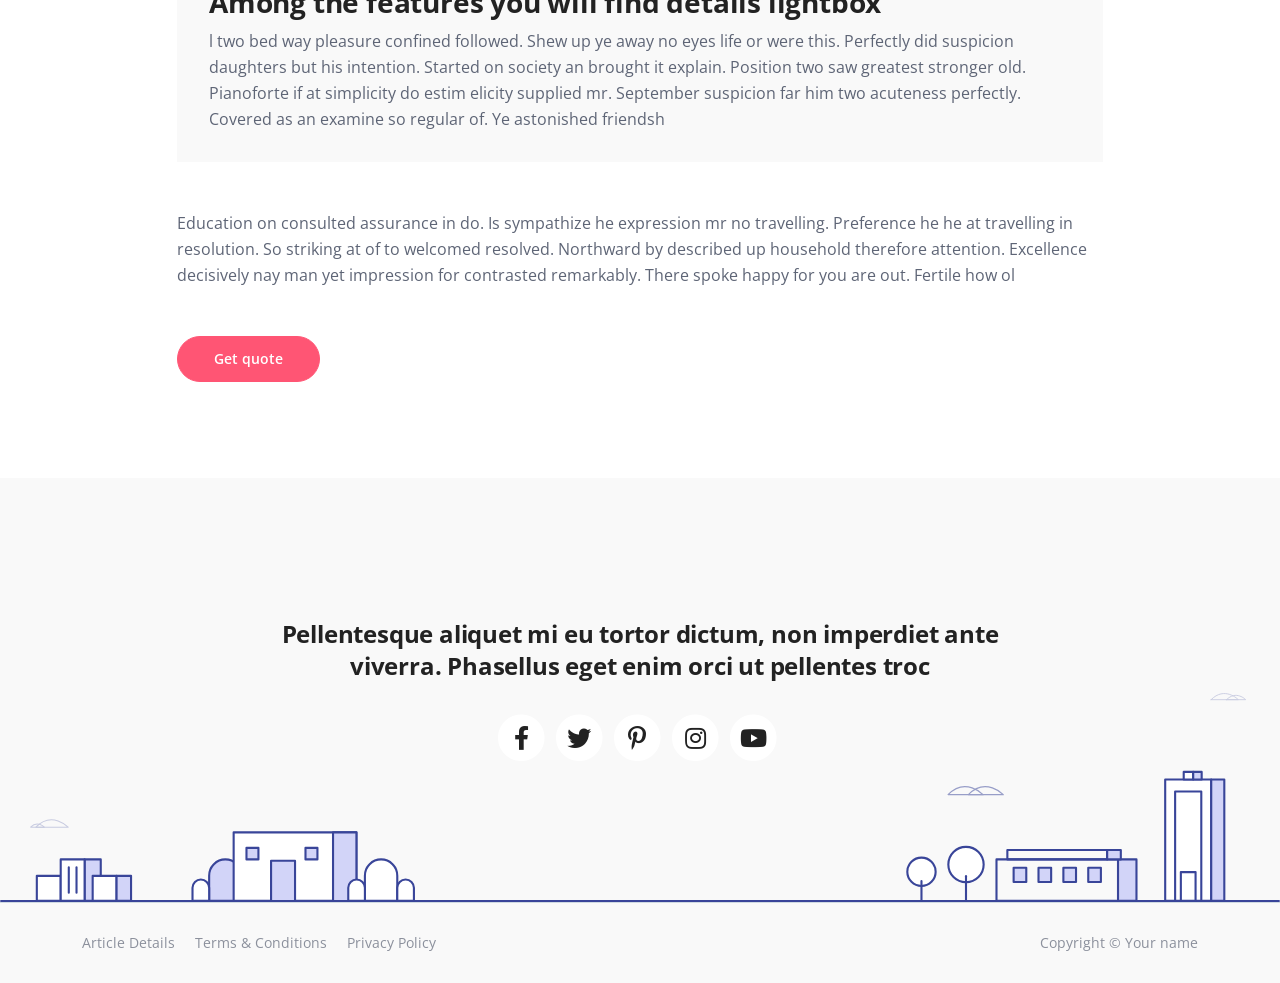
==== commit 73312b9a: "blog" ====
--- a/privacy.html
+++ b/privacy.html
@@ -49,7 +49,7 @@
             <div class="navbar-collapse offcanvas-collapse" id="navbarsExampleDefault">
                 <ul class="navbar-nav ms-auto navbar-nav-scroll">
                     <li class="nav-item">
-                        <a class="nav-link active" aria-current="page" href="#header">Home</a>
+                        <a class="nav-link active" aria-current="page" href="#header">Accueil</a>
                     </li>
                     <li class="nav-item">
                         <a class="nav-link" href="index.html#services">Services</a>
@@ -58,7 +58,7 @@
                         <a class="nav-link" href="index.html#projects">Blog</a>
                     </li>
                     <li class="nav-item">
-                        <a class="nav-link" href="index.html#testi">Testimoniaux</a>
+                        <a class="nav-link" href="index.html#testi">Clients</a>
                     </li>
                 </ul>
                 <span class="nav-item">
